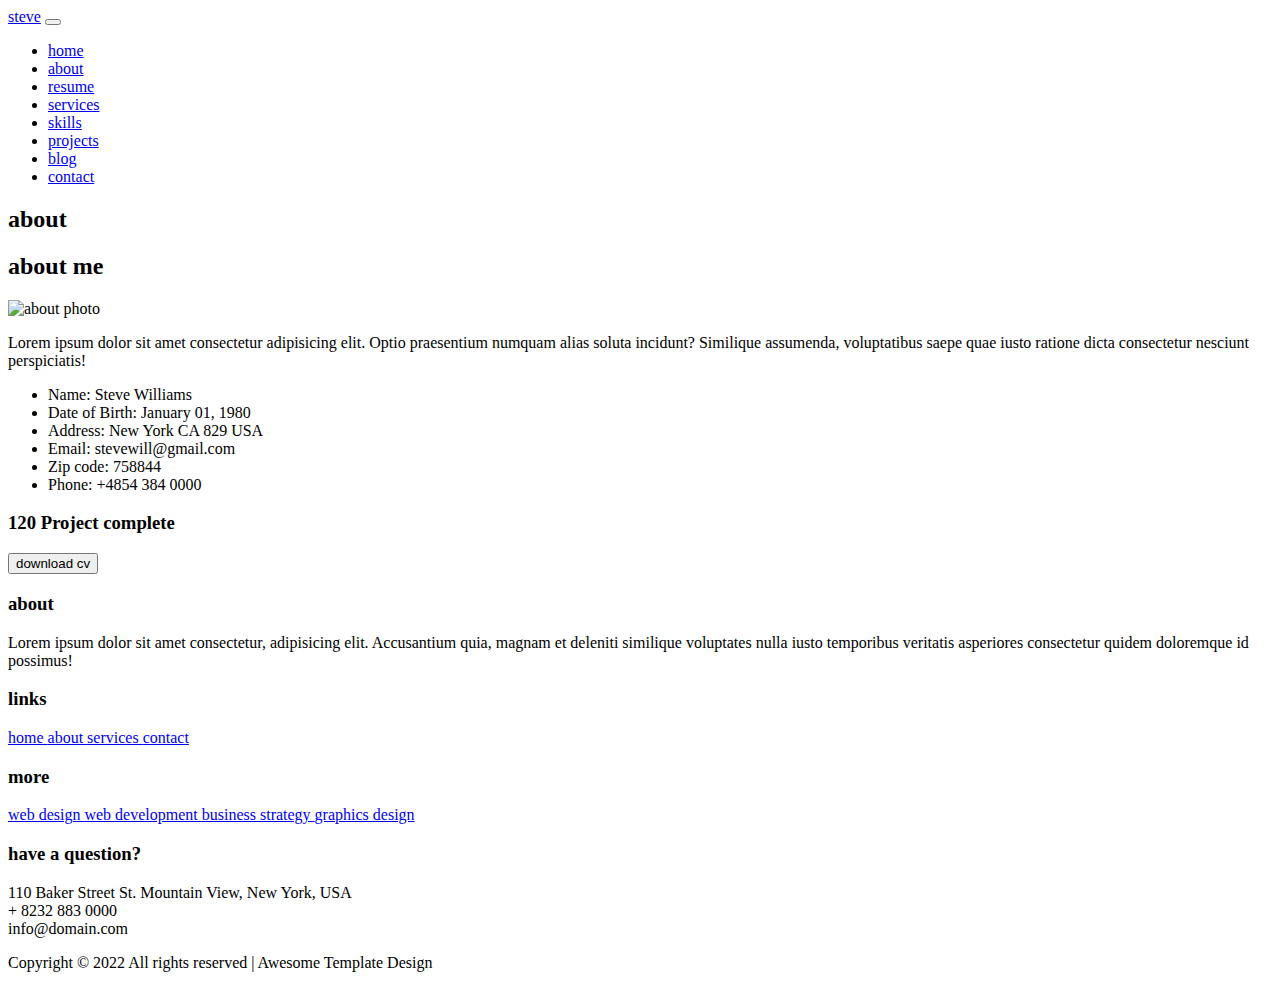
==== about.html @ b769eb89 "Add files via upload" ====
<!DOCTYPE html>
<html>
  <head>
    <meta charset="utf-8">
    <meta http-equiv="X-UA-Compatible" content="IE=edge">
    <title>About</title>
    <meta name="description" content="">
    <meta name="viewport" content="width=device-width, initial-scale=1">
    <!-- utility css file -->
    <link rel="stylesheet" href="css/utility.css">
    <!-- style css file -->
    <link rel = "stylesheet" href = "css/style.css">
    <!-- fontawesome cdn -->
    <link rel="stylesheet" href="https://cdnjs.cloudflare.com/ajax/libs/font-awesome/5.15.1/css/all.min.css" integrity="sha512-+4zCK9k+qNFUR5X+cKL9EIR+ZOhtIloNl9GIKS57V1MyNsYpYcUrUeQc9vNfzsWfV28IaLL3i96P9sdNyeRssA==" crossorigin="anonymous" />
    <!-- google fonts -->
    <link href="https://fonts.googleapis.com/css2?family=Open+Sans:wght@300;400;600;700;800&family=Poppins:wght@200;300;400;500;600;700;800;900&display=swap" rel="stylesheet">
  </head>
  <body>
    
    <!-- navbar section -->
    <nav class = "navbar">
      <div class = "container">
        <div class = "brand-and-toggler">
          <a href = "index.html" class = "navbar-brand">steve</a>
          <button type = "button" class = "navbar-toggler" id = "navbar-toggler">
            <span>
              <i class = "fas fa-bars"></i>
            </span>
          </button>
        </div>

        <div class = "navbar-collapse">
          <ul class = "navbar-nav">
            <li class = "nav-item">
              <a href = "index.html" class = "nav-link">home</a>
            </li>
            <li class = "nav-item nav-active">
              <a href = "about.html" class = "nav-link">about</a>
            </li>
            <li class = "nav-item">
              <a href = "resume.html" class = "nav-link">resume</a>
            </li>
            <li class = "nav-item">
              <a href = "services.html" class = "nav-link">services</a>
            </li>
            <li class = "nav-item">
              <a href = "skills.html" class = "nav-link">skills</a>
            </li>
            <li class = "nav-item">
              <a href = "projects.html" class = "nav-link">projects</a>
            </li>
            <li class = "nav-item">
              <a href = "blog.html" class = "nav-link">blog</a>
            </li>
            <li class = "nav-item">
              <a href = "contact.html" class = "nav-link">contact</a>
            </li>
          </ul>
        </div>
      </div>
    </nav>
    <!-- end of navbar section -->

    <!-- about page -->
    <section class = "about container">
      <div class = "title">
        <h2>about</h2>
        <div>
          <h2>about me</h2>
        </div>
      </div>

      <div class = "row">
        <div class = "row-left">
          <img src = "assets/my-photo.jpg" alt = "about photo">
        </div>

        <div class = "row-right">
          <p class = "text">Lorem ipsum dolor sit amet consectetur adipisicing elit. Optio praesentium numquam alias soluta incidunt? Similique assumenda, voluptatibus saepe quae iusto ratione dicta consectetur nesciunt perspiciatis!</p>
          <div class = "about-content">
            <ul>
              <li class = "text">
                <span>Name: </span>
                <span>Steve Williams</span>
              </li>
              <li class = "text">
                <span>Date of Birth: </span>
                <span>January 01, 1980</span>
              </li>
              <li class = "text">
                <span>Address: </span>
                <span>New York CA 829 USA</span>
              </li>
              <li class = "text">
                <span>Email: </span>
                <span>stevewill@gmail.com</span>
              </li>
              <li class = "text">
                <span>Zip code: </span>
                <span>758844</span>
              </li>
              <li class = "text">
                <span>Phone: </span>
                <span>+4854 384 0000</span>
              </li>
            </ul>
          </div>

          <h3>120 <span>Project complete</span></h3>
          <button type = "button" class = "btn">download cv</button>
        </div>
      </div>
    </section>
    <!-- end of about page -->

    
    

    <!-- footer -->
    <footer class = "footer container">
      <div class = "row">
        <div class = "col">
          <h3 class = "footer-title">about</h3>
          <p class = "text">Lorem ipsum dolor sit amet consectetur, adipisicing elit. Accusantium quia, magnam et deleniti similique voluptates nulla iusto temporibus veritatis asperiores consectetur quidem doloremque id possimus!</p>
          <div class = "social-links">
            <a href = "#"><i class = "fab fa-twitter"></i></a>
            <a href = "#"><i class = "fab fa-facebook"></i></a>
            <a href = "#"><i class = "fab fa-instagram"></i></a>
          </div>
        </div>

        <div class = "col">
          <h3 class = "footer-title">links</h3>
          <div class = "footer-links">
            <a href = "#" class = "text">
              <i class = "fas fa-long-arrow-alt-right"></i>
              home
            </a>
            <a href = "#" class = "text">
              <i class = "fas fa-long-arrow-alt-right"></i>
              about
            </a>
            <a href = "#" class = "text">
              <i class = "fas fa-long-arrow-alt-right"></i>
              services
            </a>
            <a href = "#" class = "text">
              <i class = "fas fa-long-arrow-alt-right"></i>
              contact
            </a>
          </div>
        </div>

        <div class = "col">
          <h3 class = "footer-title">more</h3>
          <div class = "footer-links">
            <a href = "#" class = "text">
              <i class = "fas fa-long-arrow-alt-right"></i>
              web design
            </a>
            <a href = "#" class = "text">
              <i class = "fas fa-long-arrow-alt-right"></i>
              web development
            </a>
            <a href = "#" class = "text">
              <i class = "fas fa-long-arrow-alt-right"></i>
              business strategy
            </a>
            <a href = "#" class = "text">
              <i class = "fas fa-long-arrow-alt-right"></i>
              graphics design
            </a>
          </div>
        </div>

        <div class = "col">
          <h3 class = "footer-title">have a question?</h3>
          <div>
            <span>
              <i class = "fas fa-map-marker-alt"></i>
            </span>
            <span class = "text">110 Baker Street St. Mountain View, New York, USA</span>
          </div>

          <div>
            <span>
              <i class = "fas fa-phone"></i>
            </span>
            <span class = "text">+ 8232 883 0000</span>
          </div>

          <div>
            <span>
              <i class = "fas fa-envelope"></i>
            </span>
            <span class = "text">info@domain.com</span>
          </div>
        </div>
      </div>

      <div class = "footer-text">
        <p class = "text">Copyright &copy; 2022 All rights reserved | Awesome Template Design</p>
      </div>
    </footer>
    <!-- end of footer -->


    <!-- custom js file -->
    <script src="js/script.js"></script>
  </body>
</html>
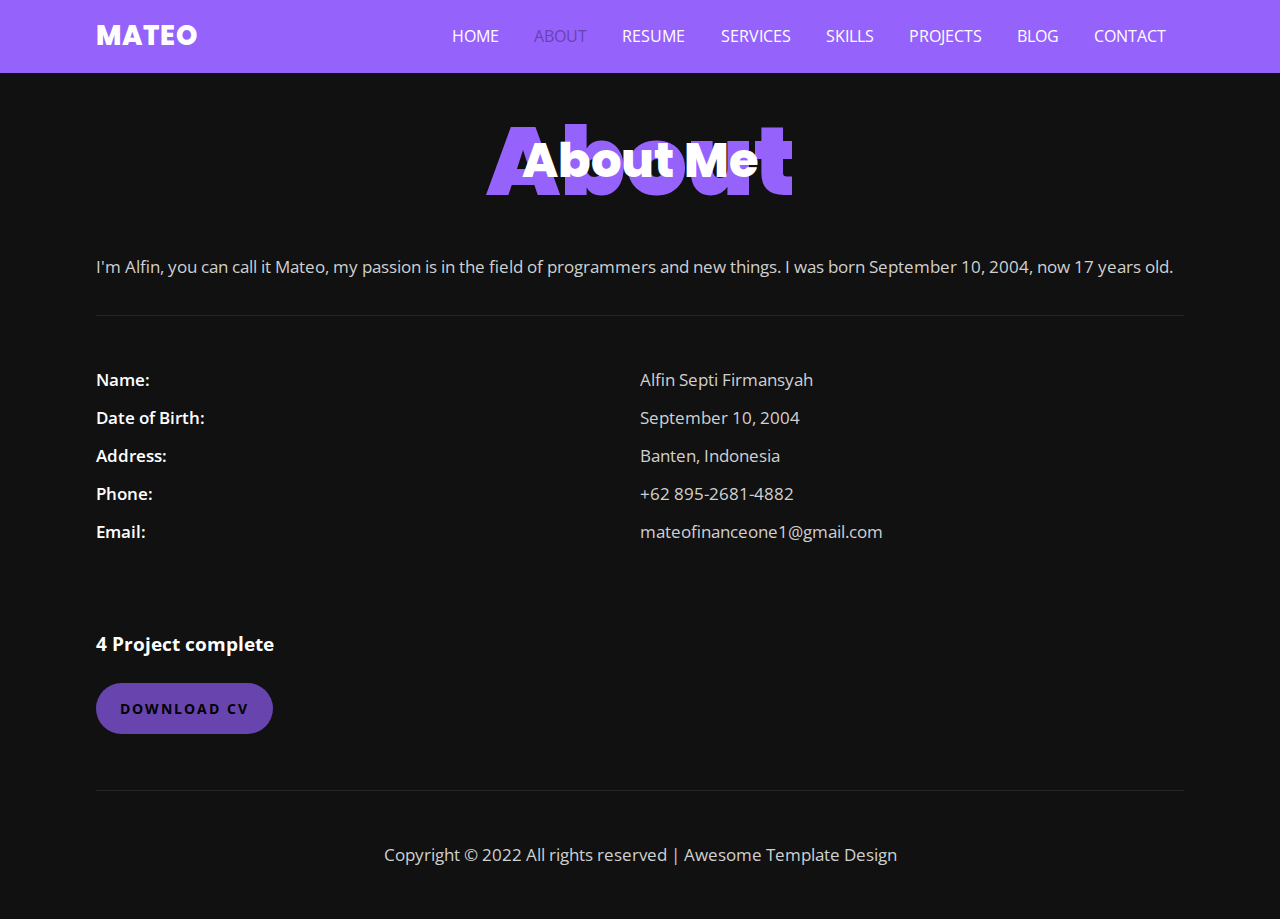
==== commit aa78a57a: "Add files via upload" ====
--- a/about.html
+++ b/about.html
@@ -7,9 +7,9 @@
     <meta name="description" content="">
     <meta name="viewport" content="width=device-width, initial-scale=1">
     <!-- utility css file -->
-    <link rel="stylesheet" href="css/utility.css">
+    <link rel="stylesheet" href="utility.css">
     <!-- style css file -->
-    <link rel = "stylesheet" href = "css/style.css">
+    <link rel = "stylesheet" href = "style.css">
     <!-- fontawesome cdn -->
     <link rel="stylesheet" href="https://cdnjs.cloudflare.com/ajax/libs/font-awesome/5.15.1/css/all.min.css" integrity="sha512-+4zCK9k+qNFUR5X+cKL9EIR+ZOhtIloNl9GIKS57V1MyNsYpYcUrUeQc9vNfzsWfV28IaLL3i96P9sdNyeRssA==" crossorigin="anonymous" />
     <!-- google fonts -->
@@ -21,7 +21,7 @@
     <nav class = "navbar">
       <div class = "container">
         <div class = "brand-and-toggler">
-          <a href = "index.html" class = "navbar-brand">steve</a>
+          <a href = "index.html" class = "navbar-brand">Mateo</a>
           <button type = "button" class = "navbar-toggler" id = "navbar-toggler">
             <span>
               <i class = "fas fa-bars"></i>
@@ -62,51 +62,41 @@
     <!-- end of navbar section -->
 
     <!-- about page -->
-    <section class = "about container">
+        <section class = "projects container">
       <div class = "title">
         <h2>about</h2>
         <div>
           <h2>about me</h2>
         </div>
       </div>
-
-      <div class = "row">
-        <div class = "row-left">
-          <img src = "assets/my-photo.jpg" alt = "about photo">
-        </div>
-
         <div class = "row-right">
-          <p class = "text">Lorem ipsum dolor sit amet consectetur adipisicing elit. Optio praesentium numquam alias soluta incidunt? Similique assumenda, voluptatibus saepe quae iusto ratione dicta consectetur nesciunt perspiciatis!</p>
+          <p class = "text">I'm Alfin, you can call it Mateo, my passion is in the field of programmers and new things. I was born September 10, 2004, now 17 years old.</p>
           <div class = "about-content">
             <ul>
+            	<footer class = "footer container">
               <li class = "text">
                 <span>Name: </span>
-                <span>Steve Williams</span>
+                <span>Alfin Septi Firmansyah</span>
               </li>
               <li class = "text">
                 <span>Date of Birth: </span>
-                <span>January 01, 1980</span>
+                <span>September 10, 2004</span>
               </li>
               <li class = "text">
                 <span>Address: </span>
-                <span>New York CA 829 USA</span>
+                <span>Banten, Indonesia</span>
+              </li>
+              <li class = "text">
+                <span>Phone: </span>
+                <span>+62 895-2681-4882 </span>
               </li>
               <li class = "text">
                 <span>Email: </span>
-                <span>stevewill@gmail.com</span>
-              </li>
-              <li class = "text">
-                <span>Zip code: </span>
-                <span>758844</span>
-              </li>
-              <li class = "text">
-                <span>Phone: </span>
-                <span>+4854 384 0000</span>
-              </li>
+                <span>mateofinanceone1@gmail.com</span>
+              </li>            
             </ul>
           </div>
-
-          <h3>120 <span>Project complete</span></h3>
+          <h3>4 <span>Project complete</span></h3>
           <button type = "button" class = "btn">download cv</button>
         </div>
       </div>
@@ -117,88 +107,8 @@
     
 
     <!-- footer -->
-    <footer class = "footer container">
-      <div class = "row">
-        <div class = "col">
-          <h3 class = "footer-title">about</h3>
-          <p class = "text">Lorem ipsum dolor sit amet consectetur, adipisicing elit. Accusantium quia, magnam et deleniti similique voluptates nulla iusto temporibus veritatis asperiores consectetur quidem doloremque id possimus!</p>
-          <div class = "social-links">
-            <a href = "#"><i class = "fab fa-twitter"></i></a>
-            <a href = "#"><i class = "fab fa-facebook"></i></a>
-            <a href = "#"><i class = "fab fa-instagram"></i></a>
-          </div>
-        </div>
-
-        <div class = "col">
-          <h3 class = "footer-title">links</h3>
-          <div class = "footer-links">
-            <a href = "#" class = "text">
-              <i class = "fas fa-long-arrow-alt-right"></i>
-              home
-            </a>
-            <a href = "#" class = "text">
-              <i class = "fas fa-long-arrow-alt-right"></i>
-              about
-            </a>
-            <a href = "#" class = "text">
-              <i class = "fas fa-long-arrow-alt-right"></i>
-              services
-            </a>
-            <a href = "#" class = "text">
-              <i class = "fas fa-long-arrow-alt-right"></i>
-              contact
-            </a>
-          </div>
-        </div>
-
-        <div class = "col">
-          <h3 class = "footer-title">more</h3>
-          <div class = "footer-links">
-            <a href = "#" class = "text">
-              <i class = "fas fa-long-arrow-alt-right"></i>
-              web design
-            </a>
-            <a href = "#" class = "text">
-              <i class = "fas fa-long-arrow-alt-right"></i>
-              web development
-            </a>
-            <a href = "#" class = "text">
-              <i class = "fas fa-long-arrow-alt-right"></i>
-              business strategy
-            </a>
-            <a href = "#" class = "text">
-              <i class = "fas fa-long-arrow-alt-right"></i>
-              graphics design
-            </a>
-          </div>
-        </div>
-
-        <div class = "col">
-          <h3 class = "footer-title">have a question?</h3>
-          <div>
-            <span>
-              <i class = "fas fa-map-marker-alt"></i>
-            </span>
-            <span class = "text">110 Baker Street St. Mountain View, New York, USA</span>
-          </div>
-
-          <div>
-            <span>
-              <i class = "fas fa-phone"></i>
-            </span>
-            <span class = "text">+ 8232 883 0000</span>
-          </div>
-
-          <div>
-            <span>
-              <i class = "fas fa-envelope"></i>
-            </span>
-            <span class = "text">info@domain.com</span>
-          </div>
-        </div>
-      </div>
-
-      <div class = "footer-text">
+    	<footer class = "footer container">
+         <div class = "footer-text">
         <p class = "text">Copyright &copy; 2022 All rights reserved | Awesome Template Design</p>
       </div>
     </footer>
@@ -206,6 +116,6 @@
 
 
     <!-- custom js file -->
-    <script src="js/script.js"></script>
+    <script src="script.js"></script>
   </body>
 </html>--- a/utility.css
+++ b/utility.css
@@ -0,0 +1,119 @@
+/* setup and common stylings */
+:root{
+    --poppins: 'Poppins', sans-serif;
+    --sans: 'Open Sans', sans-serif;
+    --green: #6844AE;
+    --black: #111;
+    --nero: #9662FC;
+    --tombol: #494949;
+    --dc: #363940;
+    --transition: all 0.4s ease;
+}
+*{
+    box-sizing: border-box;
+    padding: 0;
+    margin: 0;
+    font-family: var(--sans);
+}
+body{
+    color: #fff;
+    line-height: 1.5;
+    background: var(--black);
+    overflow-x: hidden;
+}
+a{
+    color: #fff;
+    text-decoration: none;
+}
+img{
+    width: 100%;
+    display: block;
+}
+ul li{
+    list-style-type: none;
+}
+h1, h2, h3, h4, h5, h6, p{
+    padding: 0.6rem 0;
+}
+
+/* button */
+.btn{
+    border: none;
+    margin: 1rem 0;
+    border-radius: 35px;
+    background: var(--green);
+    font-size: 0.9rem;
+    text-transform: uppercase;
+    padding: 1rem 1.5rem;
+    font-weight: 700;
+    letter-spacing: 2px;
+    display: inline-block;
+    cursor: pointer;
+    transition: var(--transition);
+}
+.btn:hover{
+    opacity: 0.7;
+}
+
+.text{
+    font-size: 1.05rem;
+    color: #d0d0d0;
+    line-height: 1.7;
+}
+
+/* title */
+.title{
+    position: relative;
+}
+.title > h2{
+    font-size: 3rem;
+    font-family: var(--poppins);
+    text-align: center;
+    text-transform: capitalize;
+    font-weight: 900;
+    color: var(--nero);
+}
+.title div{
+    position: absolute;
+    top: 50%;
+    left: 50%;
+    text-align: center;
+    width: 100%;
+    transform: translate(-50%, -50%);
+}
+.title div h2{
+    text-transform: capitalize;
+    font-size: 2rem;
+    font-family: var(--poppins);
+    font-weight: 800;
+}
+.container{
+    width: 90vw;
+    margin: 0 auto;
+}
+
+@media screen and (min-width: 500px){
+    .title > h2{
+        font-size: 6rem;
+    }
+    .title div h2{
+        font-size: 3rem;
+    }
+}
+
+@media screen and (min-width: 992px){
+    .container{
+        width: 88vw;
+    }
+}
+@media screen and (min-width: 1200px){
+    .container{
+        width: 85vw;
+    }
+}
+
+/* animation and transition stopper styling */
+.resize-animation-stopper *{
+    animation: none !important;
+    transition: none !important;
+}--- a/style.css
+++ b/style.css
@@ -0,0 +1,830 @@
+/* #### navbar #### */
+.navbar{
+    position: fixed;
+    z-index: 999;
+    top: 0;
+    left: 0;
+    background: var(--nero);
+    width: 100%;
+}
+.brand-and-toggler{
+    display: flex;
+    justify-content: space-between;
+    padding: 1rem 0;
+}
+.navbar-brand{
+    text-transform: uppercase;
+    font-family: var(--poppins);
+    font-size: 1.7rem;
+    font-weight: 800;
+}
+.navbar-toggler{
+    border: none;
+    font-size: 1.7rem;
+    background: none;
+    color: #fff;
+    cursor: pointer;
+    outline: none;
+    transition: var(--transition);
+}
+.navbar-toggler:hover{
+    opacity: 0.8;
+}
+.navbar-collapse{
+    height: 0;
+    overflow: hidden;
+    transition: var(--transition);
+}
+.nav-item{
+    text-align: center;
+    padding: 0.6rem;
+    position: relative;
+}
+.nav-item::after{
+    content: "";
+    position: absolute;
+    bottom: 4px;
+    left: 50%;
+    transform: translateX(-50%);
+    border-radius: 5px;
+    width: 0;
+    height: 2px;
+    background: var(--green);
+    transition: var(--transition);
+}
+.nav-item:hover::after{
+    width: 100px;
+}
+.nav-link{
+    text-transform: uppercase;
+    font-size: 1.2rem;
+    transition: var(--transition);
+}
+.nav-link:hover{
+    color: var(--green);
+}
+.nav-active .nav-link{
+    color: var(--green);
+}
+
+/*** show nav class ***/
+.showNav{
+    height: 385px;
+}
+
+/* #### HOME PAGE #### */
+.home{
+    padding: 5rem 0 2.5rem 0;
+}
+.home .row > div{
+    height: 60vh;
+    display: flex;
+    flex-direction: column;
+    justify-content: center;
+    align-items: center;
+    border: 2px solid var(--black);
+    border-radius: 10px; 
+    margin: 2rem 0;
+}
+.home .row-left{
+    text-align: center;
+}
+.home .row-left h3{
+    color: var(--green);
+    font-weight: 400;
+    text-transform: uppercase;
+}
+.home .row-left h1{
+    font-size: 2rem;
+    font-family: var(--poppins);
+    text-transform: capitalize;
+    line-height: 1.2;
+    font-weight: 900;
+}
+.home .row-left h1 span{
+    color: var(--green);
+}
+.home .row-left h2{
+    text-transform: uppercase;
+    font-family: var(--poppins);
+    font-size: 1rem;
+}
+.home-pg-btn{
+    display: flex;
+    margin: 1rem 0;
+}
+.home-pg-btn button{
+    padding: 0.8rem;
+    margin-right: 0.6rem;
+    border: 1px solid #f7f7f7;
+}
+.home-pg-btn button:first-child{
+    border-color: var(--green);
+}
+.home-pg-btn button:last-child{
+    background: transparent;
+    color: #fff;
+}
+.home .img-container{
+    position: relative;
+    width: 240px;
+    height: 240px;
+    border-radius: 50%;
+    overflow: hidden;
+}
+.home .img-border{
+    background: var(--nero);
+    width: 245px;
+    height: 245px;
+    border-radius: 50%;
+    display: flex;
+    justify-content: center;
+    align-items: center;
+}
+
+/* #### ABOUT PAGE #### */
+.about{
+    padding: 5rem 0 2.5rem 0;
+}
+.about .row-right{
+    padding: 3rem 0;
+}
+.about .row-right p{
+    margin: 1rem 0;
+}
+.about-content{
+    margin: 1.5rem 0;
+}
+.about-content li{
+    display: flex;
+    margin: 0.6rem 0;
+}
+.about-content li span{
+    flex: 1;
+}
+.about-content li span:first-child{
+    color: #fff;
+    font-weight: 600;
+}
+.about .row-right h3{
+    color: var(--green);
+    font-size: 1.5rem;
+}
+.about .row-right h3 span{
+    color: #fff;
+    font-weight: 400;
+}
+
+/* #### RESUME PAGE #### */
+.resume{
+    padding: 5rem 0 2.5rem 0;
+}
+.resume > .text{
+    width: 70%;
+    margin: 1.5rem auto;
+    text-align: center;
+}
+.resume .item{
+    padding: 0 2.5rem;
+    margin: 2rem;
+    border-left: 1px solid var(--nero);
+    position: relative;
+}
+.resume .item > span{
+    background: var(--nero);
+    border-radius: 15px;
+    padding: 0.25rem 0.7rem;
+    text-transform: uppercase;
+    font-size: 0.8rem;
+    font-weight: 600;
+}
+.resume .item h2{
+    text-transform: uppercase;
+    font-weight: 600;
+    font-size: 1.2rem;
+}
+.resume .item h2 span{
+    font-size: 1rem;
+    color: #d0d0d0;
+}
+.resume .item .text{
+    font-size: 1rem;
+    padding-bottom: 0;
+}
+.resume .icon{
+    position: absolute;
+    top: 0;
+    width: 50px;
+    height: 50px;
+    background: var(--nero);
+    border-radius: 50%;
+    display: flex;
+    justify-content: center;
+    align-items: center;
+    left: -25px;
+}
+
+/* #### SERVICES PAGE #### */
+.services{
+    padding: 5rem 0 2.5rem 0;
+}
+.services > .text{
+    width: 70%;
+    margin: 1.5rem auto;
+    text-align: center;
+}
+.services .item{
+    text-align: center;
+    padding: 1.5rem 0 4rem 0;
+    background: var(--nero);
+    margin: 1.5rem 0;
+    cursor: pointer;
+    transition: var(--transition);
+}
+.services .item span{
+    font-size: 5rem;
+    color: var(--green);
+}
+.services .item h2{
+    text-transform: uppercase;
+    font-size: 1rem;
+    font-weight: 600;
+    letter-spacing: 3px;
+    position: relative;
+}
+.services .item h2::after{
+    content: "";
+    position: absolute;
+    bottom: 0;
+    background: var(--green);
+    width: 50px;
+    height: 0.5px;
+    left: 50%;
+    transform: translateX(-50%);
+}
+.services .item:hover{
+    background: var(--green);
+}
+.services .item:hover span{
+    color: #fff;
+}
+.services .item:hover h2{
+    color: var(--black);
+}
+.services .item:hover h2::after{
+    background: var(--black);
+}
+.services .btn{
+    margin: 2.5rem auto 1rem auto;
+    display: block;
+}
+
+
+/* #### SKILLS PAGE #### */
+.skills{
+    padding: 5rem 0 2.5rem 0;
+}
+.skills > .text{
+    width: 70%;
+    margin: 1.5rem auto;
+    text-align: center;
+}
+.skills .row{
+    margin: 1rem 0;
+}
+.skills .item{
+    padding: 0.5rem 0;
+    margin: 0.3rem 0;
+}
+.skills .item-text{
+    display: flex;
+    justify-content: flex-start;
+    font-weight: 600;
+    font-size: 1.3rem;
+    position: relative;
+}
+.skills .item-text span:last-child{
+    position: absolute;
+}
+.skills .item-text .w-90{
+    margin-left: 85%;
+}
+.skills .item-text .w-75{
+    margin-left: 70%;
+}
+.skills .item-text .w-85{
+    margin-left: 80%;
+}
+.skills .item-text .w-80{
+    margin-left: 75%;
+}
+.skills .item-text .w-60{
+    margin-left: 55%;
+}
+.skills .item-text .w-68{
+    margin-left: 63%;
+}
+.progress{
+    margin: 0.8rem 0;
+    border-radius: 10px;
+    height: 16px;
+    width: 100%;
+    background-color: var(--nero);
+    overflow: hidden;
+}
+.progress-bar{
+    background: var(--green);
+    height: 100%;
+    border-top-right-radius: 2px;
+    border-bottom-right-radius: 2px;
+}
+.progress-bar.w-90{
+    width: 90%;
+}
+.progress-bar.w-75{
+    width: 75%;
+}
+.progress-bar.w-85{
+    width: 85%;
+}
+.progress-bar.w-80{
+    width: 80%;
+}
+.progress-bar.w-60{
+    width: 60%;
+}
+.progress-bar.w-68{
+    width: 68%;
+}
+
+/* #### PROJECTS PAGE #### */
+.projects{
+    padding: 5rem 0 2.5rem 0;
+}
+.projects > .text{
+    width: 70%;
+    margin: 1.5rem auto;
+    text-align: center;
+}
+.projects .item{
+    margin: 2rem 0;
+    height: 320px;
+    width: 100%;
+    position: relative;
+}
+.projects .row .item:nth-child(1){
+    background: url(../assets/project-img-1.jpg) center/cover no-repeat;
+}
+.projects .row .item:nth-child(2){
+    background: url(../assets/project-img-2.jpg) center/cover no-repeat;
+}
+.projects .row .item:nth-child(3){
+    background: url(../assets/project-img-3.jpg) center/cover no-repeat;
+}
+.projects .row .item:nth-child(4){
+    background: url(../assets/project-img-4.jpg) center/cover no-repeat;
+}
+.projects .row .item:nth-child(5){
+    background: url(../assets/project-img-5.jpg) center/cover no-repeat;
+}
+.projects .row .item:nth-child(6){
+    background: url(../assets/project-img-6.jpg) center/cover no-repeat;
+}
+.projects .item .item-overlay{
+    position: absolute;
+    top: 0;
+    left: 0;
+    width: 100%;
+    height: 100%;
+    background: var(--green);
+    text-align: center;
+    display: flex;
+    flex-direction: column;
+    justify-content: center;
+    padding: 1.5rem;
+    opacity: 0;
+    transition: var(--transition);
+}
+.projects .item .item-overlay a{
+    text-transform: capitalize;
+    font-size: 1.25rem;
+    font-weight: 400;
+    font-family: var(--poppins);
+}
+.projects .item .item-overlay h3{
+    text-transform: uppercase;
+    font-size: 1rem;
+    letter-spacing: 3px;
+}
+.projects .item:hover .item-overlay{
+    opacity: 0.9;
+}
+
+/* #### BLOG PAGE #### */
+.blog{
+    padding: 5rem 0 2.5rem 0;
+}
+.blog > .text{
+    width: 70%;
+    margin: 1.5rem auto;
+    text-align: center;
+}
+.blog .item{
+    margin: 1rem 0;
+    background: var(--black);
+    border-radius: 5px;;
+    overflow: hidden;
+}
+.blog .item .item-img{
+    border-bottom: 8px solid var(--green);
+    overflow: hidden;
+}
+.blog .item .item-img img{
+    transition: var(--transition);
+}
+.blog .item .item-img:hover img{
+    transform: scale(1.2);
+}
+.blog .item .item-content{
+    padding: 1.5rem;
+}
+.blog .item .item-content span{
+    color: var(--green);
+    text-transform: uppercase;
+}
+.blog .item .item-content span .fas{
+    font-size: 0.85rem;
+}
+.blog .item .item-content h2{
+    font-family: var(--poppins);
+    font-weight: 400;
+    font-size: 1.4rem;
+}
+.blog .pagination{
+    margin: 3rem 0 0.5rem 0;
+    display: flex;
+    align-items: center;
+    justify-content: center;
+}
+.blog .page-link{
+    background: var(--tombol);
+    display: block;
+    width: 50px;
+    height: 50px;
+    margin: 0 0.6rem;
+    display: flex;
+    justify-content: center;
+    align-items: center;
+    border-radius: 50%;
+    font-weight: 700;
+    transition: var(--transition);
+}
+
+.blog .page-link:nth-child(2){
+    background: var(--green);
+}
+.blog .page-link:hover{
+    background: var(--green);
+}
+
+/* #### CONTACT PAGE #### */
+.contact{
+    padding: 5rem 0 2.5rem 0;
+}
+.contact > .text{
+    width: 70%;
+    margin: 1.5rem auto;
+    text-align: center;
+}
+.contact .row{
+    margin: 1rem 0;
+}
+.contact .row > div{
+    margin: 2.5rem 0;
+    padding: 2rem 0;
+}
+.contact .col-left h2{
+    text-transform: uppercase;
+}
+.contact .contact-info{
+    margin: 1rem 0;
+    padding: 0.5rem 0;
+    display: flex;
+    align-items: center;
+}
+.contact .contact-info > span{
+    color: var(--nero);
+    font-size: 2.6rem;
+    margin-right: 1.2rem;
+}
+.contact .contact-info h3{
+    font-size: 1rem;
+    font-weight: 400;
+}
+.contact .contact-info h3 span{
+    text-transform: uppercase;
+    font-size: 1.05rem;
+}
+.contact .contact-social-links{
+    display: flex;
+}
+.contact .contact-social-links a{
+    display: block;
+    width: 50px;
+    height: 50px;
+    background: var(--nero);
+    margin: 0 0.6rem;
+    display: flex;
+    justify-content: center;
+    align-items: center;
+    border-radius: 50%;
+    transition: var(--transition);
+}
+.contact .contact-social-links a:first-child{
+    margin-left: 0;
+}
+.contact .contact-social-links a:hover{
+    background: var(--green);
+}
+.contact-form input, .contact-form textarea{
+    width: 100%;
+    margin: 1rem 0;
+    background: var(--dc);
+    border: 2px solid transparent;
+    font-size: 1rem;
+    padding: 0.8rem 1rem;
+    border-radius: 25px;
+    outline: 0;
+    caret-color: #fff;
+}
+.contact-form input:focus, .contact-form textarea:focus{
+    border-color: var(--nero);
+}
+.contact-form input::placeholder,
+.contact-form textarea::placeholder{
+    text-transform: uppercase;
+}
+
+
+
+
+/* #### footer #### */
+.footer{
+    padding: 2.5rem 0;
+    border-top: 1.5px solid #252525;
+}
+.footer-title{
+    text-transform: capitalize;
+    font-size: 1.3rem;
+    font-family: var(--poppins);
+    font-weight: 700;
+}
+.footer .col{
+    text-align: center;
+    padding: 1rem 0;
+}
+.footer .col:first-child .text{
+    width: 80%;
+    margin: 0 auto;
+}
+.social-links{
+    display: flex;
+    justify-content: center;
+}
+.social-links a{
+    background: var(--nero);
+    width: 50px;
+    height: 50px;
+    font-size: 1.5rem;
+    display: flex;
+    justify-content: center;
+    align-items: center;
+    border-radius: 50%;
+    margin: 1.5rem 0.5rem;
+    transition: var(--transition);
+}
+.social-links a:hover{
+    background: var(--green);
+}
+.footer-links a{
+    display: block;
+    text-transform: capitalize;
+    padding: 0.2rem 0;
+    transition: var(--transition);
+}
+.footer-links a .fas{
+    display: none;
+}
+.footer-links a:hover{
+    color: #fff;
+}
+.footer .col:last-child div{
+    padding: 0.2rem 0;
+}
+.footer .col:last-child .fas{
+    padding-right: 0.5rem;
+}
+.footer-text .text{
+    text-align: center;
+}
+
+
+
+
+
+
+/* #### Media Queries #### */
+@media screen and (min-width: 500px){
+    /* home page */
+    .home .row-left h1{
+        font-size: 4rem;
+    }
+    .home .row-left h2{
+        font-size: 1.4rem;
+    }
+    .home-pg-btn button{
+        padding: 1rem 1.5rem;
+    }
+    .home .img-container{
+        width: 320px;
+        height: 320px;
+    }
+    .home .img-border{
+        width: 325px;
+        height: 325px;
+    }
+}
+
+@media screen and (min-width: 768px){
+    /* footer */
+    .footer .row{
+        display: grid;
+        grid-template-columns: repeat(2, 1fr);
+    }
+    /* about page */
+    .about .row-left{
+        width: 400px;
+        height: 400px;
+        margin: 1rem auto;
+        overflow: hidden;
+        border-radius: 50%;
+        position: relative;
+    }
+    /* resume page */
+    .resume .row{
+        display: grid;
+        grid-template-columns: repeat(2, 1fr);
+    }
+    /* services page */
+    .services .row{
+        display: flex;
+        flex-wrap: wrap;
+    }
+    .services .item{
+        flex: 0 0 calc(50% - 2rem);
+        margin: 1rem;
+    }
+    /* skills page */
+    .skills .row{
+        display: grid;
+        grid-template-columns: repeat(2, 1fr);
+        grid-gap: 2rem;
+    }
+    /* projects page */
+    .projects .row{
+        display: grid;
+        grid-template-columns: repeat(3, 1fr);
+        grid-gap: 2rem;
+    }
+    .projects .row .item{
+        margin: 0;
+    }
+    .projects .row .item:nth-child(2){
+        grid-column: 2/4;
+    }
+    .projects .row .item:nth-child(3){
+        grid-column: 1/3;
+    }
+    .projects .row .item:nth-child(6){
+        grid-column: 2/4;
+    }
+
+    /* blog page */
+    .blog .row{
+        display: grid;
+        grid-template-columns: repeat(2, 1fr);
+        grid-gap: 2rem;
+    }
+    /* contact page */
+    .contact-form .form-group{
+        display: grid;
+        grid-template-columns: repeat(3, 1fr);
+        grid-gap: 1rem;
+    }
+    .contact .row > div{
+        margin: 0;
+    }
+}
+
+@media screen and (min-width: 992px){
+    /* navbar section */
+    .navbar-toggler{
+        display: none;
+    }
+    .navbar .container{
+        display: flex;
+        flex-wrap: wrap;
+        justify-content: space-between;
+        align-items: center;
+    }
+    .navbar-nav{
+        display: flex;
+        justify-content: flex-end;
+    }
+    .navbar-collapse{
+        height: 100%;
+        flex: 1 0 auto;
+    }
+    .brand-and-toggler{
+        flex: 0 0 100px;
+    }
+    .nav-item{
+        margin: 0 0.5rem;
+    }
+    .nav-link{
+        font-size: 1rem;
+    }
+
+    /* home page */
+    .home .row{
+        display: grid;
+        grid-template-columns: repeat(2, 1fr);
+        grid-gap: 2rem;
+    }
+    .home .row > div{
+        height: calc(100vh - 73px);
+        border: none;
+        margin: 0;
+        align-items: flex-start;
+    }
+    .home .row-left{
+        text-align: left;
+    }
+    .home .img-container{
+        width: 100%;
+        height: 100%;
+        border-radius: unset;
+    }
+    .home .img-border{
+        height: 90%;
+        width: 100%;
+        transition: var(--transition);
+        border-radius: unset;
+        background: transparent;
+    }
+    .home .img-border:hover{
+        transform: translateY(-14px);
+    }
+
+    /* about page */
+    .about .row{
+        display: grid;
+        grid-template-columns: repeat(2, 1fr);
+        align-items: center;
+        grid-gap: 2rem;
+    }
+    /* services page */
+    .services .item{
+        flex: 0 0 calc(33.33% - 2rem);
+    }
+    /* contact page */
+    .contact .row{
+        display: grid;
+        grid-template-columns: repeat(2, 1fr);
+        grid-gap: 2rem;
+    }
+}
+
+@media screen and (min-width: 1200px){
+    /* footer */
+    .footer .row{
+        grid-template-columns: repeat(4, 1fr);
+    }
+    .footer .row .col{
+        text-align: left;
+    }
+    .footer .col:first-child .text{
+        margin: 0;
+    }
+    .social-links{
+        justify-content: flex-start;
+    }
+    .footer-links a .fas{
+        display: inline-block;
+    }
+
+    /* blog page */
+    .blog .row{
+        grid-template-columns: repeat(3, 1fr);
+    }
+}